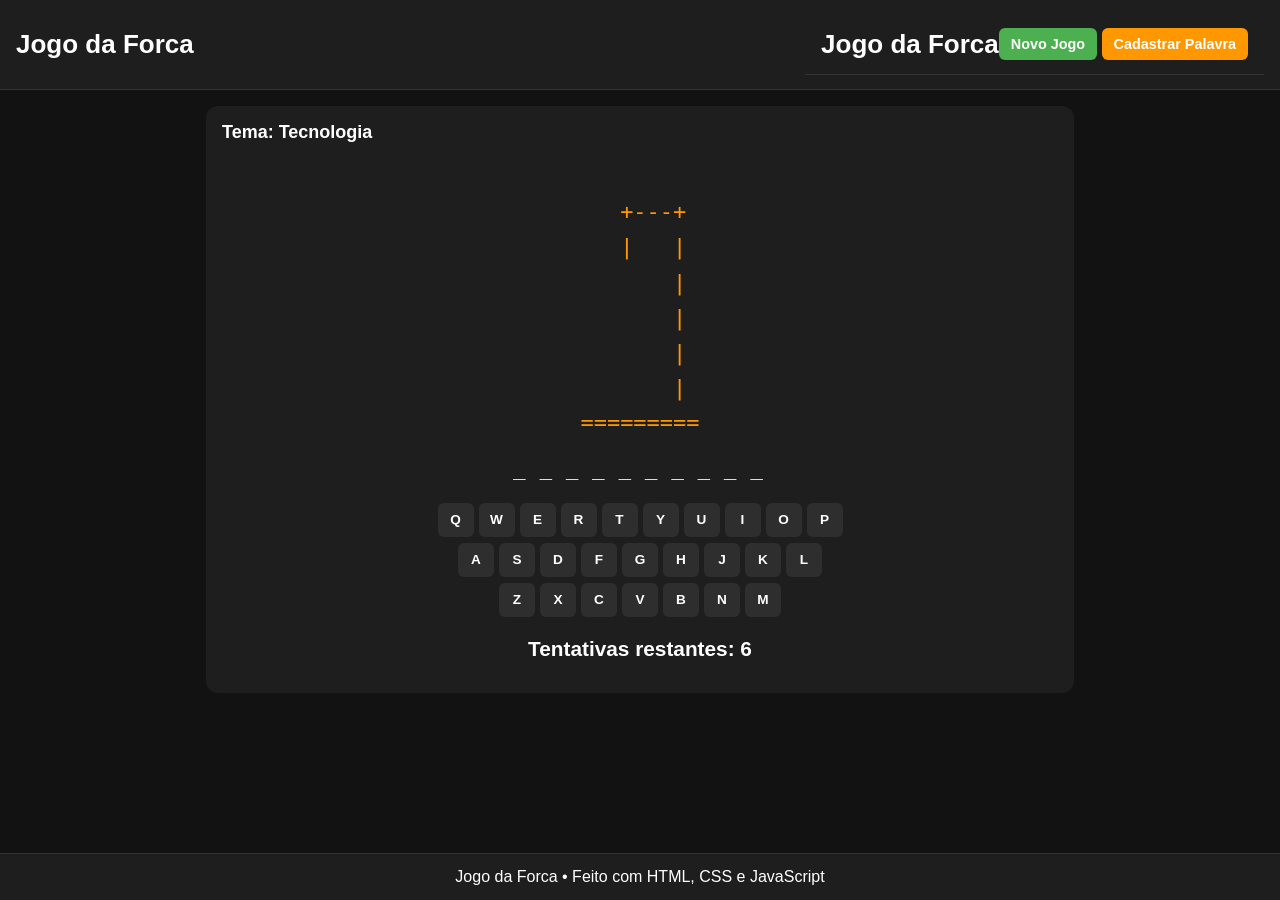
==== index.html @ ad5ff593 "Adição de JavaScript basico" ====
<!DOCTYPE html>
<html lang="pt-BR">
<head>
  <meta charset="UTF-8">
  <meta name="viewport" content="width=device-width, initial-scale=1.0">
  <title>Jogo da Forca</title>
  <link rel="stylesheet" href="style.css">
</head>
<body>

<header class="topo">
  <h1>Jogo da Forca</h1>
  
  <header class="topo">
  <h1>Jogo da Forca</h1>

  <div>
    <button id="btnIniciar">Novo Jogo</button>
    <button id="btnCadastrar">Cadastrar Palavra</button>
  </div>

</header>

</header>

<main>

  <section id="cadastro" style="display: none;">
    <h2>Cadastrar Nova Palavra</h2>
    <form id="formCadastro">
      <label>Palavra:</label>
      <input type="text" id="novaPalavra" required>

      <label>Tema:</label>
      <input type="text" id="novoTema" required>

      <label>Dificuldade:</label>
      <select id="novaDificuldade" required>
        <option value="Fácil">Fácil</option>
        <option value="Médio">Médio</option>
        <option value="Difícil">Difícil</option>
      </select>

      <button type="submit">Cadastrar</button>
    </form>
  </section>

  <section id="jogo" style="display: none;">
    <h2 id="temaAtual">Tema: —</h2>

    <figure>
      <pre id="forca"> 
  +---+
  |   |
      |
      |
      |
      |
=========</pre>
    </figure>

    <div id="palavra"></div>

    <div id="teclado"></div>

    <div id="mensagem"></div>

    <div id="tentativas">Tentativas restantes: <span id="errosRestantes">6</span></div>

    <button id="btnReiniciar" style="display:none;">Jogar Novamente</button>
  </section>

</main>

<footer>
  <p>Jogo da Forca • Feito com HTML, CSS e JavaScript</p>
</footer>

<script src="script.js"></script>
</body>
</html>
---- style.css ----
/* ======================
   RESET
====================== */
* {
  margin: 0;
  padding: 0;
  box-sizing: border-box;
}

body {
  font-family: Arial, Helvetica, sans-serif;
  background-color: #121212;
  color: #ffffff;
  min-height: 100vh;
  display: flex;
  flex-direction: column;
}

/* ======================
   HEADER TOPO
====================== */
.topo {
  display: flex;
  justify-content: space-between;
  align-items: center;
  padding: 14px 16px;
  background-color: #1e1e1e;
  border-bottom: 1px solid #333;
}

.topo h1 {
  font-size: clamp(20px, 6vw, 26px);
}

.topo button {
  background-color: #ff9800;
  color: white;
  padding: 8px 12px;
  font-size: 0.9rem;
}

/* ======================
   LAYOUT PRINCIPAL
====================== */
main {
  flex: 1;
  display: flex;
  flex-direction: column;
  gap: 20px;
  padding: 16px;
  max-width: 900px;
  width: 100%;
  margin: 0 auto;
}

section {
  background-color: #1e1e1e;
  padding: 16px;
  border-radius: 12px;
}

section h2 {
  margin-bottom: 12px;
  font-size: clamp(16px, 4.5vw, 18px);
}

/* ======================
   FORMULÁRIOS
====================== */
select,
input {
  padding: 10px;
  margin-bottom: 12px;
  border-radius: 6px;
  border: none;
  width: 100%;
  font-size: 16px;
}

button {
  padding: 10px 16px;
  border-radius: 6px;
  border: none;
  cursor: pointer;
  font-weight: bold;
  transition: 0.2s;
}

button:hover {
  opacity: 0.9;
  transform: scale(1.03);
}

/* ======================
   BOTÕES ESPECÍFICOS
====================== */
#btnIniciar { background-color: #4caf50; color: white; }
#btnReiniciar { background-color: #2196f3; color: white; }
#btnCompartilhar { background-color: #ff9800; color: white; }

/* ======================
   FORCA
====================== */
figure {
  text-align: center;
  margin: 16px 0;
}

figure pre {
  font-size: clamp(14px, 4.2vw, 18px);
  line-height: 1.6;
  font-family: monospace;
  white-space: pre-wrap;       /* ← quebra linha bonita */
  word-break: break-all;       /* evita overflow em palavras longas */
}

/* ======================
   PALAVRA
====================== */
#palavra {
  text-align: center;
  font-size: clamp(16px,4vw,22px);
  letter-spacing: clamp(2px,1.2vw,4px);
  margin: 12px 0;
  font-weight: bold;
  white-space: normal;
  word-break: break-word;
}


/* ======================
   TECLADO ESTILO TERMO
====================== */
#teclado {
  display: flex;
  flex-direction: column;
  gap: 6px;
  margin: 20px auto;
  width: 100%;
  max-width: 580px;
}

.linha {
  display: flex;
  justify-content: center;
  gap: 5px;
}

/* ... mantenha todo o CSS anterior que você já tinha ... */

/* Adições importantes */

.acertou {
  background-color: #4caf50 !important;
  color: white;
}

.errou {
  background-color: #f44336 !important;
  color: white;
}

#tentativas {
  text-align: center;
  font-size: 1.3rem;
  margin: 16px 0;
  font-weight: bold;
}

#mensagem.vitoria {
  color: #4caf50;
  font-size: 1.6rem;
}

#mensagem.derrota {
  color: #f44336;
  font-size: 1.4rem;
}

#forca {
  color: #ff9800;
  font-size: clamp(16px, 4.5vw, 22px);
}

#teclado button {
  background-color: #2e2e2e;
  color: white;
  border-radius: 6px;
  font-weight: bold;
  font-size: 0.85rem;   /* letra menor */
  flex: 1;
  max-width: 36px;      /* largura menor */
  min-width: 28px;
  height: 34px;         /* altura menor */
  padding: 0;
  display: flex;
  align-items: center;
  justify-content: center;
  touch-action: manipulation;
}


#teclado button:hover {
  background-color: #4caf50;
}

#teclado button:disabled {
  background-color: #444;
  opacity: 0.6;
  cursor: not-allowed;
}

/* ======================
   STATUS
====================== */
#mensagem {
  margin: 12px 0;
  font-weight: bold;
  font-size: clamp(14px, 4vw, 1.1rem);
  text-align: center;
}

/* ======================
   FOOTER
====================== */
footer {
  text-align: center;
  padding: 14px;
  background-color: #1e1e1e;
  border-top: 1px solid #333;
  margin-top: auto;
}

/* ======================
   RESPONSIVO
====================== */
@media (max-width: 768px) {
  main { padding: 12px; gap: 16px; }
  section { padding: 14px; }
  #teclado { max-width: 100%; }
  #teclado button { max-width: 48px; font-size: 1rem; min-width: 40px; }
}

@media (max-width: 480px) {
  main { padding: 10px; }
  .topo { padding: 12px 14px; }
  #palavra { letter-spacing: clamp(4px, 3.5vw, 8px); }
  #teclado { gap: 4px; }
  .linha { gap: 4px; }
  #teclado button { 
    max-width: 42px; 
    font-size: 0.9rem; 
    min-width: 36px; 
    aspect-ratio: 1 / 1.1;
  }
  figure pre { font-size: clamp(13px, 3.8vw, 15px); }
}
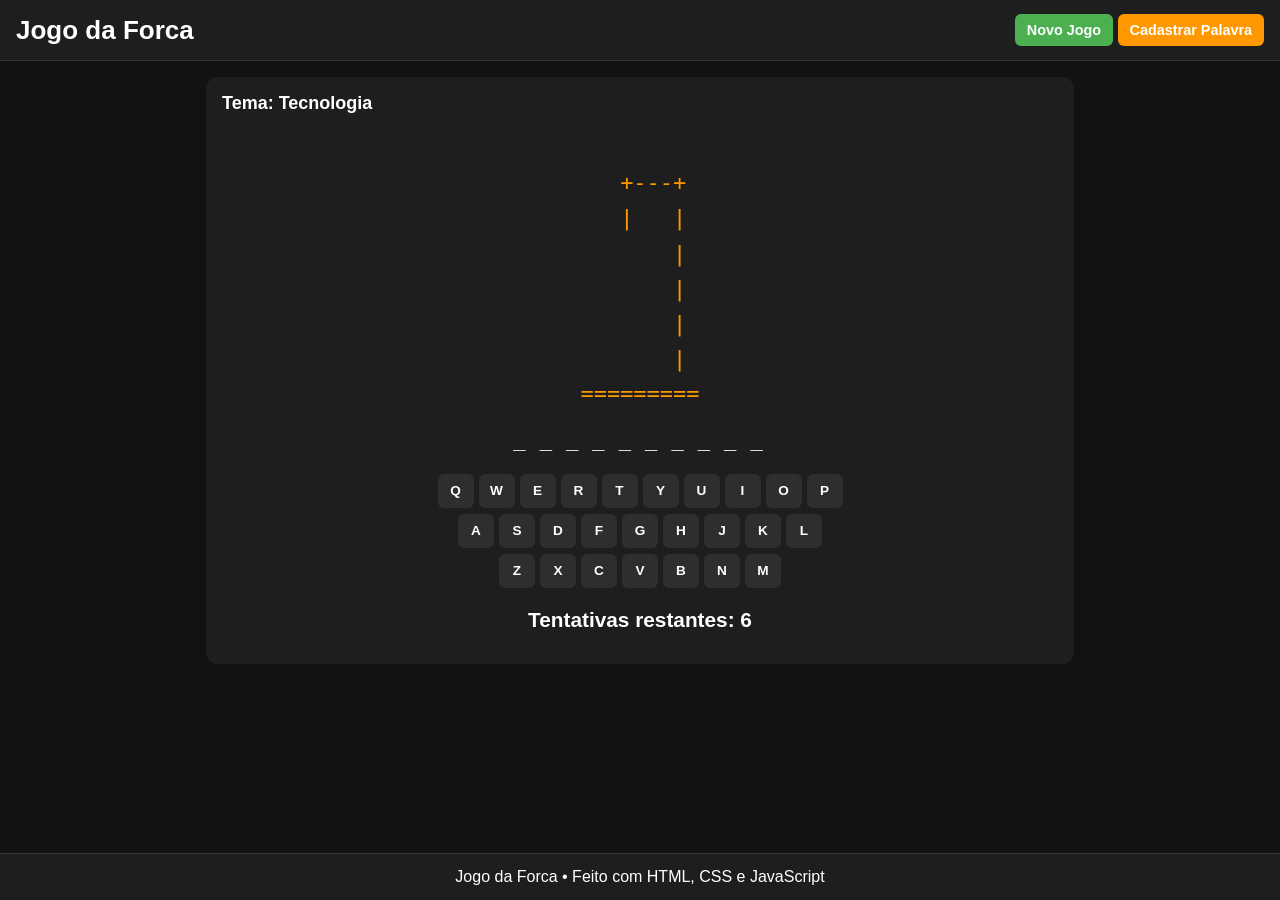
==== commit 037b5aa9: "ABACAXI" ====
--- a/index.html
+++ b/index.html
@@ -10,31 +10,23 @@
 
 <header class="topo">
   <h1>Jogo da Forca</h1>
-  
-  <header class="topo">
-  <h1>Jogo da Forca</h1>
-
-  <div>
+  <div class="botoes-topo">
     <button id="btnIniciar">Novo Jogo</button>
     <button id="btnCadastrar">Cadastrar Palavra</button>
   </div>
-
-</header>
-
 </header>
 
 <main>
-
   <section id="cadastro" style="display: none;">
     <h2>Cadastrar Nova Palavra</h2>
     <form id="formCadastro">
-      <label>Palavra:</label>
-      <input type="text" id="novaPalavra" required>
+      <label for="novaPalavra">Palavra:</label>
+      <input type="text" id="novaPalavra" required autocomplete="off">
 
-      <label>Tema:</label>
+      <label for="novoTema">Tema:</label>
       <input type="text" id="novoTema" required>
 
-      <label>Dificuldade:</label>
+      <label for="novaDificuldade">Dificuldade:</label>
       <select id="novaDificuldade" required>
         <option value="Fácil">Fácil</option>
         <option value="Médio">Médio</option>
@@ -45,31 +37,25 @@
     </form>
   </section>
 
-  <section id="jogo" style="display: none;">
+  <section id="jogo">
     <h2 id="temaAtual">Tema: —</h2>
 
     <figure>
-      <pre id="forca"> 
-  +---+
-  |   |
-      |
-      |
-      |
-      |
-=========</pre>
+      <pre id="forca"></pre>
     </figure>
 
     <div id="palavra"></div>
 
     <div id="teclado"></div>
 
-    <div id="mensagem"></div>
+    <div id="mensagem" class="mensagem"></div>
 
-    <div id="tentativas">Tentativas restantes: <span id="errosRestantes">6</span></div>
+    <div id="tentativas">
+      Tentativas restantes: <span id="errosRestantes">6</span>
+    </div>
 
     <button id="btnReiniciar" style="display:none;">Jogar Novamente</button>
   </section>
-
 </main>
 
 <footer>
--- a/style.css
+++ b/style.css
@@ -169,12 +169,37 @@
 
 #mensagem.vitoria {
   color: #4caf50;
-  font-size: 1.6rem;
+  font-size: 1.8rem;
+  animation: pulse 1.5s infinite;
 }
 
 #mensagem.derrota {
-  color: #f44336;
-  font-size: 1.4rem;
+  color: #ff5252;
+  font-size: 1.5rem;
+  background: rgba(0,0,0,0.4);
+  padding: 8px 16px;
+  border-radius: 8px;
+}
+
+#temaAtual.vitoria {
+  color: #76ff03;
+  font-weight: bold;
+  font-size: clamp(20px, 5vw, 24px);
+}
+
+#temaAtual.derrota {
+  color: #ff8a80;
+}
+
+/* Animações suaves */
+@keyframes pulse {
+  0%, 100% { transform: scale(1); }
+  50%      { transform: scale(1.08); }
+}
+
+@keyframes pulse-bg {
+  0%   { opacity: 0.92; }
+  100% { opacity: 1; }
 }
 
 #forca {
@@ -199,15 +224,16 @@
   touch-action: manipulation;
 }
 
-
-#teclado button:hover {
-  background-color: #4caf50;
-}
-
-#teclado button:disabled {
-  background-color: #444;
-  opacity: 0.6;
-  cursor: not-allowed;
+#teclado button.acertou {
+  background-color: #4caf50 !important;
+  color: white;
+  transform: scale(1.1);
+  transition: all 0.2s;
+}
+
+#teclado button.errou {
+  background-color: #444 !important;
+  color: white;
 }
 
 /* ======================
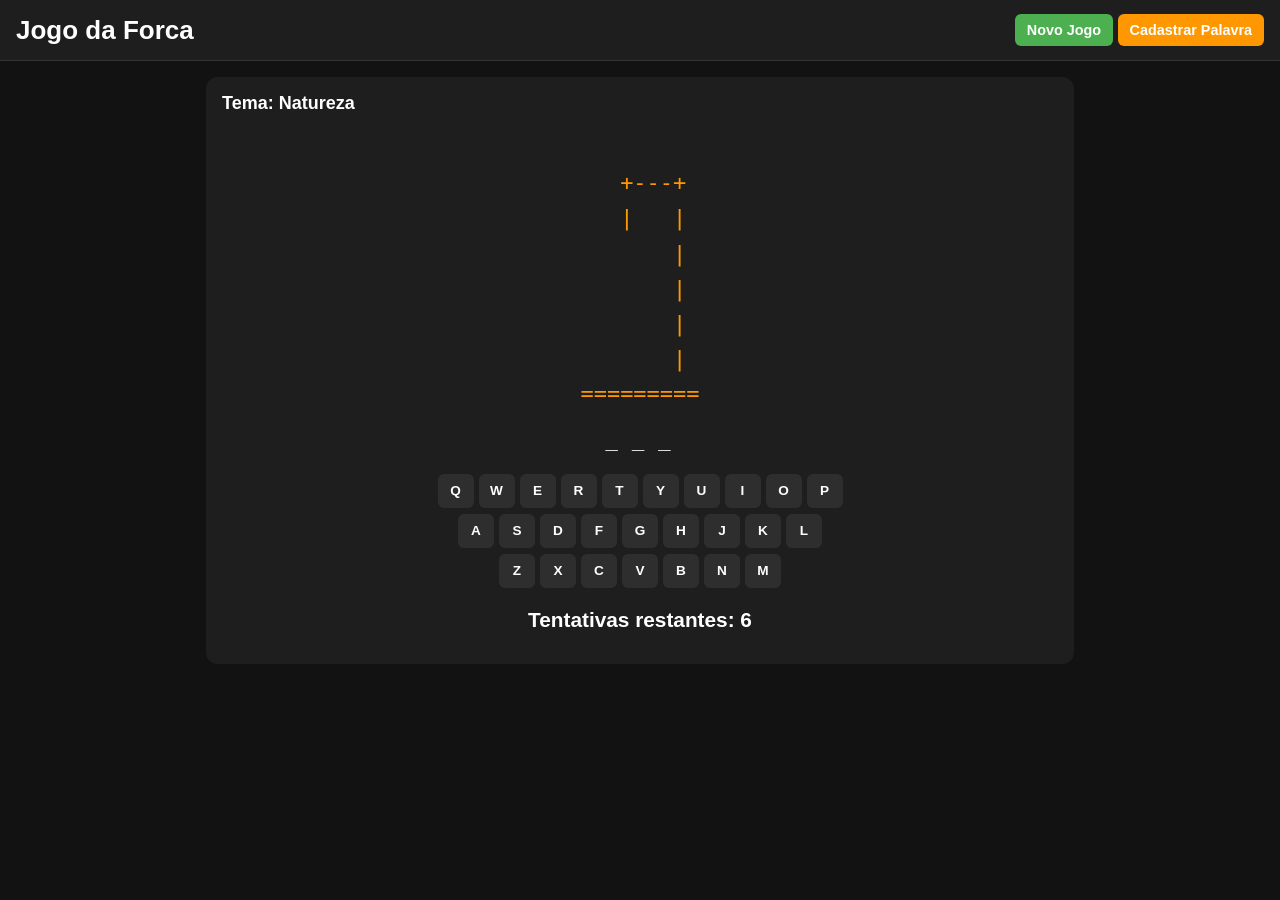
==== commit 3a307729: "Abroba" ====
--- a/index.html
+++ b/index.html
@@ -4,7 +4,7 @@
   <meta charset="UTF-8">
   <meta name="viewport" content="width=device-width, initial-scale=1.0">
   <title>Jogo da Forca</title>
-  <link rel="stylesheet" href="style.css">
+  <link rel="stylesheet" href="css/style.css">
 </head>
 <body>
 
@@ -58,10 +58,6 @@
   </section>
 </main>
 
-<footer>
-  <p>Jogo da Forca • Feito com HTML, CSS e JavaScript</p>
-</footer>
-
-<script src="script.js"></script>
+<script type="module" src="js/main.js"></script>
 </body>
 </html>
--- a/css/style.css
+++ b/css/style.css
@@ -0,0 +1,273 @@
+/* ======================
+   RESET
+====================== */
+* {
+  margin: 0;
+  padding: 0;
+  box-sizing: border-box;
+}
+
+body {
+  font-family: Arial, Helvetica, sans-serif;
+  background-color: #121212;
+  color: #ffffff;
+  min-height: 100vh;
+  display: flex;
+  flex-direction: column;
+}
+
+/* ======================
+   HEADER TOPO
+====================== */
+.topo {
+  display: flex;
+  justify-content: space-between;
+  align-items: center;
+  padding: 14px 16px;
+  background-color: #1e1e1e;
+  border-bottom: 1px solid #333;
+}
+
+.topo h1 {
+  font-size: clamp(20px, 6vw, 26px);
+}
+
+.topo button {
+  background-color: #ff9800;
+  color: white;
+  padding: 8px 12px;
+  font-size: 0.9rem;
+}
+
+/* ======================
+   LAYOUT PRINCIPAL
+====================== */
+main {
+  flex: 1;
+  display: flex;
+  flex-direction: column;
+  gap: 20px;
+  padding: 16px;
+  max-width: 900px;
+  width: 100%;
+  margin: 0 auto;
+}
+
+section {
+  background-color: #1e1e1e;
+  padding: 16px;
+  border-radius: 12px;
+}
+
+section h2 {
+  margin-bottom: 12px;
+  font-size: clamp(16px, 4.5vw, 18px);
+}
+
+/* ======================
+   FORMULÁRIOS
+====================== */
+select,
+input {
+  padding: 10px;
+  margin-bottom: 12px;
+  border-radius: 6px;
+  border: none;
+  width: 100%;
+  font-size: 16px;
+}
+
+button {
+  padding: 10px 16px;
+  border-radius: 6px;
+  border: none;
+  cursor: pointer;
+  font-weight: bold;
+  transition: 0.2s;
+}
+
+button:hover {
+  opacity: 0.9;
+  transform: scale(1.03);
+}
+
+/* ======================
+   BOTÕES ESPECÍFICOS
+====================== */
+#btnIniciar { background-color: #4caf50; color: white; }
+#btnReiniciar { background-color: #2196f3; color: white; }
+#btnCompartilhar { background-color: #ff9800; color: white; }
+
+/* ======================
+   FORCA
+====================== */
+figure {
+  text-align: center;
+  margin: 16px 0;
+}
+
+figure pre {
+  font-size: clamp(14px, 4.2vw, 18px);
+  line-height: 1.6;
+  font-family: monospace;
+  white-space: pre-wrap;       /* ← quebra linha bonita */
+  word-break: break-all;       /* evita overflow em palavras longas */
+}
+
+/* ======================
+   PALAVRA
+====================== */
+#palavra {
+  text-align: center;
+  font-size: clamp(16px,4vw,22px);
+  letter-spacing: clamp(2px,1.2vw,4px);
+  margin: 12px 0;
+  font-weight: bold;
+  white-space: normal;
+  word-break: break-word;
+}
+
+
+/* ======================
+   TECLADO ESTILO TERMO
+====================== */
+#teclado {
+  display: flex;
+  flex-direction: column;
+  gap: 6px;
+  margin: 20px auto;
+  width: 100%;
+  max-width: 580px;
+}
+
+.linha {
+  display: flex;
+  justify-content: center;
+  gap: 5px;
+}
+
+/* ... mantenha todo o CSS anterior que você já tinha ... */
+
+/* Adições importantes */
+
+.acertou {
+  background-color: #4caf50 !important;
+  color: white;
+}
+
+.errou {
+  background-color: #f44336 !important;
+  color: white;
+}
+
+#tentativas {
+  text-align: center;
+  font-size: 1.3rem;
+  margin: 16px 0;
+  font-weight: bold;
+}
+
+#mensagem.vitoria {
+  color: #4caf50;
+  font-size: 1.8rem;
+  animation: pulse 1.5s infinite;
+}
+
+#mensagem.derrota {
+  color: #ff5252;
+  font-size: 1.5rem;
+  background: rgba(0,0,0,0.4);
+  padding: 8px 16px;
+  border-radius: 8px;
+}
+
+#temaAtual.vitoria {
+  color: #76ff03;
+  font-weight: bold;
+  font-size: clamp(20px, 5vw, 24px);
+}
+
+#temaAtual.derrota {
+  color: #ff8a80;
+}
+
+/* Animações suaves */
+@keyframes pulse {
+  0%, 100% { transform: scale(1); }
+  50%      { transform: scale(1.08); }
+}
+
+@keyframes pulse-bg {
+  0%   { opacity: 0.92; }
+  100% { opacity: 1; }
+}
+
+#forca {
+  color: #ff9800;
+  font-size: clamp(16px, 4.5vw, 22px);
+}
+
+#teclado button {
+  background-color: #2e2e2e;
+  color: white;
+  border-radius: 6px;
+  font-weight: bold;
+  font-size: 0.85rem;   /* letra menor */
+  flex: 1;
+  max-width: 36px;      /* largura menor */
+  min-width: 28px;
+  height: 34px;         /* altura menor */
+  padding: 0;
+  display: flex;
+  align-items: center;
+  justify-content: center;
+  touch-action: manipulation;
+}
+
+#teclado button.acertou {
+  background-color: #4caf50 !important;
+  color: white;
+  transform: scale(1.1);
+  transition: all 0.2s;
+}
+
+#teclado button.errou {
+  background-color: #2e2e2e44 !important;
+  color: #eeeeee44;
+}
+
+/* ======================
+   STATUS
+====================== */
+#mensagem {
+  margin: 12px 0;
+  font-weight: bold;
+  font-size: clamp(14px, 4vw, 1.1rem);
+  text-align: center;
+}
+
+
+/* ======================
+   RESPONSIVO
+====================== */
+@media (max-width: 768px) {
+  main { padding: 12px; gap: 16px; }
+  section { padding: 14px; }
+  #teclado { max-width: 100%; }
+  #teclado button { max-width: 48px; font-size: 1rem; min-width: 40px; }
+}
+
+@media (max-width: 480px) {
+  main { padding: 10px; }
+  .topo { padding: 12px 14px; }
+  #palavra { letter-spacing: clamp(4px, 3.5vw, 8px); }
+  #teclado { gap: 4px; }
+  .linha { gap: 4px; }
+  #teclado button { 
+    max-width: 42px; 
+    font-size: 0.9rem; 
+    min-width: 36px; 
+    aspect-ratio: 1 / 1.1;
+  }
+  figure pre { font-size: clamp(13px, 3.8vw, 15px); }
+}
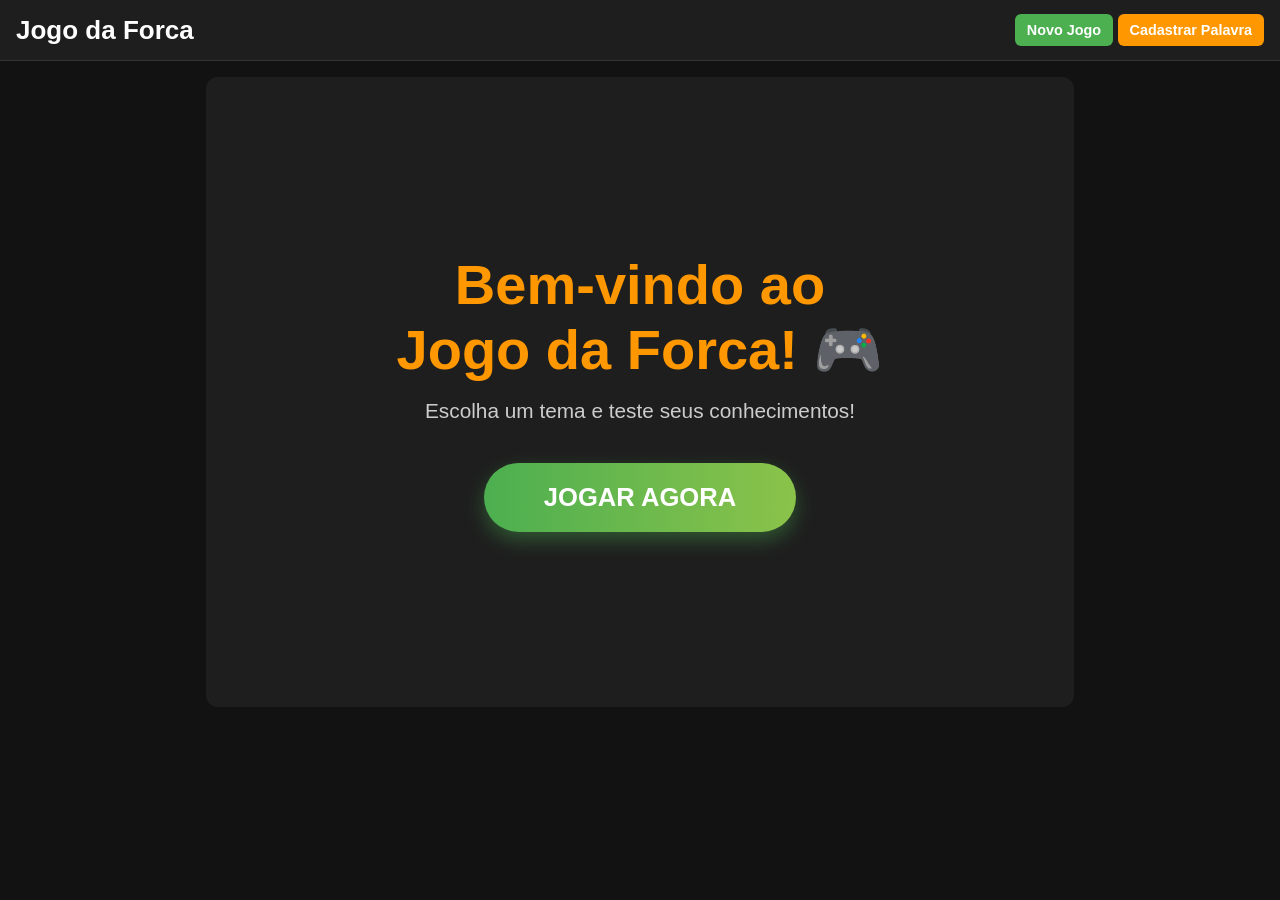
==== commit ad56a1c8: "vingadores" ====
--- a/index.html
+++ b/index.html
@@ -17,6 +17,23 @@
 </header>
 
 <main>
+  <!-- TELA INICIAL (Home) -->
+  <section id="home">
+    <div class="home-container">
+      <h1>Bem-vindo ao Jogo da Forca! 🎮</h1>
+      <p>Escolha um tema e teste seus conhecimentos!</p>
+      <button id="btnComecar" class="btn-grande">JOGAR AGORA</button>
+    </div>
+  </section>
+
+  <!-- TELA DE SELEÇÃO DE TEMAS -->
+  <section id="temas" style="display: none;">
+    <h2>Escolha o Tema</h2>
+    <div id="gridTemas" class="grid-temas"></div>
+    <button id="btnVoltarHome" class="btn-secundario">← Voltar</button>
+  </section>
+
+  <!-- CADASTRO -->
   <section id="cadastro" style="display: none;">
     <h2>Cadastrar Nova Palavra</h2>
     <form id="formCadastro">
@@ -37,7 +54,8 @@
     </form>
   </section>
 
-  <section id="jogo">
+  <!-- JOGO -->
+  <section id="jogo" style="display: none;">
     <h2 id="temaAtual">Tema: —</h2>
 
     <figure>
--- a/css/style.css
+++ b/css/style.css
@@ -215,7 +215,7 @@
   font-size: 0.85rem;   /* letra menor */
   flex: 1;
   max-width: 36px;      /* largura menor */
-  min-width: 28px;
+  min-width: 18px;
   height: 34px;         /* altura menor */
   padding: 0;
   display: flex;
@@ -270,4 +270,103 @@
     aspect-ratio: 1 / 1.1;
   }
   figure pre { font-size: clamp(13px, 3.8vw, 15px); }
+}
+
+/* ======================
+   HOME
+====================== */
+#home {
+  display: flex;
+  align-items: center;
+  justify-content: center;
+  min-height: 70vh;
+  text-align: center;
+}
+
+.home-container {
+  max-width: 500px;
+}
+
+.home-container h1 {
+  font-size: clamp(2rem, 8vw, 3.5rem);
+  margin-bottom: 16px;
+  color: #ff9800;
+}
+
+.home-container p {
+  font-size: 1.3rem;
+  margin-bottom: 40px;
+  color: #ccc;
+}
+
+.btn-grande {
+  background: linear-gradient(90deg, #4caf50, #8bc34a);
+  color: white;
+  font-size: 1.6rem;
+  padding: 20px 60px;
+  border-radius: 50px;
+  box-shadow: 0 8px 20px rgba(76, 175, 80, 0.4);
+}
+
+/* ======================
+   GRID DE TEMAS (igual sua foto)
+====================== */
+#temas h2 {
+  text-align: center;
+  margin-bottom: 24px;
+  font-size: clamp(1.5rem, 5vw, 2rem);
+}
+
+.grid-temas {
+  display: grid;
+  grid-template-columns: repeat(auto-fit, minmax(170px, 1fr));
+  gap: 18px;
+  max-width: 900px;
+  margin: 0 auto;
+}
+
+.tema-card {
+  background: #1e1e1e;
+  border-radius: 16px;
+  padding: 24px 12px;
+  text-align: center;
+  cursor: pointer;
+  transition: all 0.25s ease;
+  box-shadow: 0 4px 15px rgba(0, 0, 0, 0.3);
+  position: relative;
+}
+
+.tema-card:hover {
+  transform: translateY(-8px) scale(1.06);
+  box-shadow: 0 12px 25px rgba(255, 152, 0, 0.4);
+}
+
+.tema-card .icone {
+  font-size: 4.5rem;
+  margin-bottom: 12px;
+  display: block;
+}
+
+.tema-card h3 {
+  font-size: 1.1rem;
+  margin-top: 8px;
+}
+
+.tema-card.aleatorio {
+  background: linear-gradient(135deg, #ff9800, #f44336);
+  color: white;
+}
+
+/* Destaque quando clicado */
+.tema-card.selecionado {
+  border: 4px solid #4caf50;
+  box-shadow: 0 0 0 6px rgba(76, 175, 80, 0.3);
+}
+
+/* Botão voltar */
+.btn-secundario {
+  background: #333;
+  color: white;
+  margin: 30px auto 0;
+  display: block;
 }
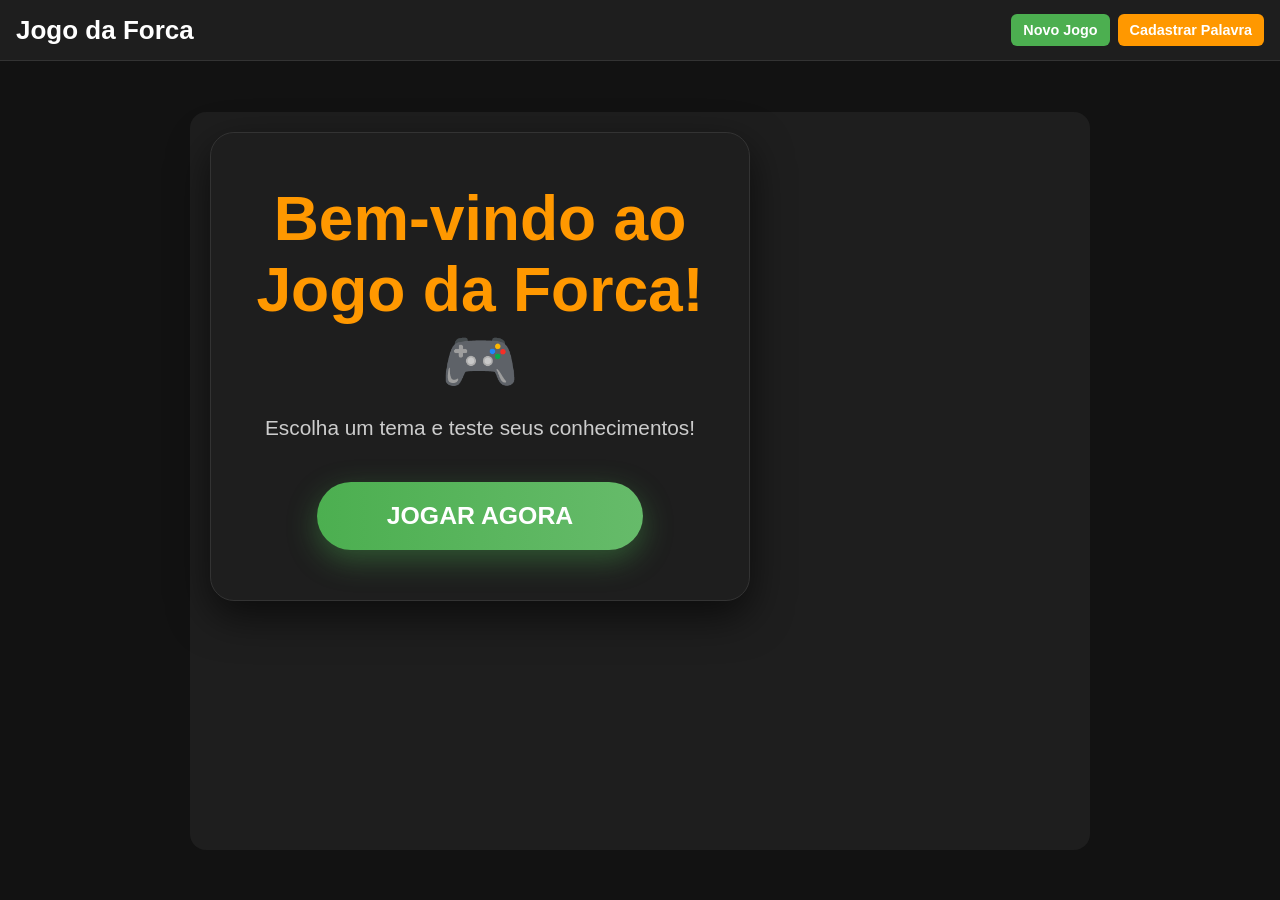
==== commit 8657e117: "arcondicionado" ====
--- a/index.html
+++ b/index.html
@@ -17,7 +17,8 @@
 </header>
 
 <main>
-  <!-- TELA INICIAL (Home) -->
+
+  <!-- TELA INICIAL -->
   <section id="home">
     <div class="home-container">
       <h1>Bem-vindo ao Jogo da Forca! 🎮</h1>
@@ -26,36 +27,71 @@
     </div>
   </section>
 
-  <!-- TELA DE SELEÇÃO DE TEMAS -->
-  <section id="temas" style="display: none;">
+  <!-- SELEÇÃO DE TEMAS -->
+  <section id="temas" style="display:none;">
     <h2>Escolha o Tema</h2>
+
+    <!-- RF13 - Filtro de dificuldade -->
+    <div class="filtro-dificuldade">
+      <span class="filtro-label">Filtrar por dificuldade:</span>
+      <div class="filtro-botoes">
+        <button class="btn-filtro ativo" data-dif="Todas">Todas</button>
+        <button class="btn-filtro facil"   data-dif="Fácil">Fácil</button>
+        <button class="btn-filtro medio"   data-dif="Médio">Médio</button>
+        <button class="btn-filtro dificil" data-dif="Difícil">Difícil</button>
+      </div>
+    </div>
+
     <div id="gridTemas" class="grid-temas"></div>
     <button id="btnVoltarHome" class="btn-secundario">← Voltar</button>
   </section>
 
   <!-- CADASTRO -->
-  <section id="cadastro" style="display: none;">
+  <section id="cadastro" style="display:none;">
     <h2>Cadastrar Nova Palavra</h2>
+
+    <!-- Mensagem de feedback inline — sem alert() -->
+    <div id="msgCadastro" class="msg-cadastro" style="display:none;"></div>
+
     <form id="formCadastro">
       <label for="novaPalavra">Palavra:</label>
-      <input type="text" id="novaPalavra" required autocomplete="off">
+      <input type="text" id="novaPalavra" required autocomplete="off" placeholder="Digite a palavra...">
 
       <label for="novoTema">Tema:</label>
-      <input type="text" id="novoTema" required>
+      <input type="text" id="novoTema" required placeholder="Ex: Esportes, Cidades...">
 
       <label for="novaDificuldade">Dificuldade:</label>
       <select id="novaDificuldade" required>
         <option value="Fácil">Fácil</option>
-        <option value="Médio">Médio</option>
+        <option value="Médio" selected>Médio</option>
         <option value="Difícil">Difícil</option>
       </select>
 
-      <button type="submit">Cadastrar</button>
+      <button type="submit" id="btnSubmitCad">Cadastrar</button>
     </form>
+
+    <button id="btnVoltarHomeCad" class="btn-secundario" style="margin-top:16px;">← Voltar</button>
   </section>
 
   <!-- JOGO -->
-  <section id="jogo" style="display: none;">
+  <section id="jogo" style="display:none;">
+
+    <!-- Placar da sessão -->
+    <div class="placar-sessao">
+      <div class="placar-item vit">
+        <span id="placarVitorias">0</span>
+        <small>Vitórias</small>
+      </div>
+      <div class="placar-item der">
+        <span id="placarDerrotas">0</span>
+        <small>Derrotas</small>
+      </div>
+      <div class="placar-item seq">
+        <span id="placarSequencia">0</span>
+        <small>Sequência 🔥</small>
+      </div>
+    </div>
+
     <h2 id="temaAtual">Tema: —</h2>
 
     <figure>
@@ -72,8 +108,14 @@
       Tentativas restantes: <span id="errosRestantes">6</span>
     </div>
 
-    <button id="btnReiniciar" style="display:none;">Jogar Novamente</button>
+    <!-- RF14 - Ações pós-jogo com botão de compartilhar -->
+    <div id="acoesFinais" style="display:none; text-align:center; margin-top:16px;">
+      <button id="btnReiniciar">Jogar Novamente</button>
+      <button id="btnCompartilhar" class="btn-compartilhar">📋 Compartilhar</button>
+    </div>
+
   </section>
+
 </main>
 
 <script type="module" src="js/main.js"></script>
--- a/css/style.css
+++ b/css/style.css
@@ -32,11 +32,26 @@
   font-size: clamp(20px, 6vw, 26px);
 }
 
+.botoes-topo {
+  display: flex;
+  gap: 8px;
+}
+
 .topo button {
   background-color: #ff9800;
   color: white;
   padding: 8px 12px;
   font-size: 0.9rem;
+  border: none;
+  border-radius: 6px;
+  cursor: pointer;
+  transition: background 0.2s;
+}
+
+.topo button:hover {
+  background-color: #e68900;
+  opacity: 1;
+  transform: none;
 }
 
 /* ======================
@@ -46,327 +61,577 @@
   flex: 1;
   display: flex;
   flex-direction: column;
-  gap: 20px;
-  padding: 16px;
-  max-width: 900px;
+  justify-content: center;
+  align-items: center;
+  padding: 20px;
+  max-width: 940px;
   width: 100%;
   margin: 0 auto;
 }
 
 section {
   background-color: #1e1e1e;
-  padding: 16px;
+  padding: 20px;
+  border-radius: 16px;
+  width: 100%;
+}
+
+/* ======================
+   JOGO
+====================== */
+#jogo {
+  max-width: 680px;
+  margin: 20px auto;
+  background-color: #1e1e1e;
+  padding: 28px 24px;
+  border-radius: 20px;
+  box-shadow: 0 12px 40px rgba(0,0,0,0.7);
+  border: 2px solid #333;
+}
+
+#jogo h2 {
+  text-align: center;
+  font-size: 1.4rem;
+  margin-bottom: 16px;
+  color: #ff9800;
+}
+
+figure {
+  text-align: center;
+  margin: 16px 0 24px 0;
+  background-color: #121212;
+  padding: 20px;
   border-radius: 12px;
-}
-
-section h2 {
-  margin-bottom: 12px;
-  font-size: clamp(16px, 4.5vw, 18px);
-}
-
-/* ======================
-   FORMULÁRIOS
-====================== */
-select,
-input {
-  padding: 10px;
-  margin-bottom: 12px;
-  border-radius: 6px;
-  border: none;
-  width: 100%;
-  font-size: 16px;
-}
-
-button {
-  padding: 10px 16px;
-  border-radius: 6px;
-  border: none;
-  cursor: pointer;
-  font-weight: bold;
-  transition: 0.2s;
-}
-
-button:hover {
-  opacity: 0.9;
-  transform: scale(1.03);
-}
-
-/* ======================
-   BOTÕES ESPECÍFICOS
-====================== */
-#btnIniciar { background-color: #4caf50; color: white; }
-#btnReiniciar { background-color: #2196f3; color: white; }
-#btnCompartilhar { background-color: #ff9800; color: white; }
-
-/* ======================
-   FORCA
-====================== */
-figure {
-  text-align: center;
-  margin: 16px 0;
-}
-
-figure pre {
-  font-size: clamp(14px, 4.2vw, 18px);
-  line-height: 1.6;
-  font-family: monospace;
-  white-space: pre-wrap;       /* ← quebra linha bonita */
-  word-break: break-all;       /* evita overflow em palavras longas */
-}
-
-/* ======================
-   PALAVRA
-====================== */
+  border: 2px solid #444;
+}
+
+#forca {
+  color: #ff9800;
+  font-size: clamp(17px, 4.5vw, 24px);
+  line-height: 1.5;
+}
+
 #palavra {
   text-align: center;
-  font-size: clamp(16px,4vw,22px);
-  letter-spacing: clamp(2px,1.2vw,4px);
-  margin: 12px 0;
-  font-weight: bold;
-  white-space: normal;
-  word-break: break-word;
-}
-
-
-/* ======================
-   TECLADO ESTILO TERMO
+  font-size: clamp(24px, 6vw, 36px);
+  letter-spacing: clamp(4px, 1.8vw, 8px);
+  margin: 16px 0 24px 0;
+  font-weight: bold;
+  min-height: 60px;
+}
+
+/* ======================
+   PLACAR DA SESSÃO
+====================== */
+.placar-sessao {
+  display: flex;
+  justify-content: center;
+  gap: 12px;
+  margin-bottom: 16px;
+}
+
+.placar-item {
+  background: #121212;
+  border: 1px solid #333;
+  border-radius: 10px;
+  padding: 8px 20px;
+  text-align: center;
+  min-width: 80px;
+}
+
+.placar-item span {
+  display: block;
+  font-size: 1.8rem;
+  font-weight: bold;
+  line-height: 1.1;
+}
+
+.placar-item small {
+  font-size: 0.7rem;
+  color: #aaa;
+  text-transform: uppercase;
+  letter-spacing: 0.5px;
+}
+
+.placar-item.vit span { color: #4caf50; }
+.placar-item.der span { color: #ff5252; }
+.placar-item.seq span { color: #ff9800; }
+
+/* ======================
+   TECLADO
 ====================== */
 #teclado {
   display: flex;
   flex-direction: column;
-  gap: 6px;
+  gap: 8px;
   margin: 20px auto;
   width: 100%;
-  max-width: 580px;
+  max-width: 620px;
 }
 
 .linha {
   display: flex;
   justify-content: center;
-  gap: 5px;
-}
-
-/* ... mantenha todo o CSS anterior que você já tinha ... */
-
-/* Adições importantes */
-
-.acertou {
+  gap: 6px;
+}
+
+#teclado button {
+  background-color: #2e2e2e;
+  color: white;
+  border-radius: 8px;
+  font-weight: bold;
+  font-size: 1rem;
+  flex: 1;
+  max-width: 44px;
+  min-width: 32px;
+  height: 48px;
+  padding: 0;
+  display: flex;
+  align-items: center;
+  justify-content: center;
+  touch-action: manipulation;
+  border: 2px solid #444;
+  cursor: pointer;
+  transition: background 0.15s, transform 0.1s;
+}
+
+#teclado button:hover:not(:disabled) {
+  background-color: #3a3a3a;
+  transform: none;
+  opacity: 1;
+}
+
+#teclado button:active:not(:disabled) {
+  transform: scale(0.93);
+}
+
+/* RF08 - Verde para acerto */
+#teclado button.acertou {
   background-color: #4caf50 !important;
-  color: white;
-}
-
-.errou {
-  background-color: #f44336 !important;
-  color: white;
-}
-
+  color: white !important;
+  border-color: #4caf50 !important;
+  transform: scale(1.08);
+}
+
+/* RF08 - Rosa/vermelho para erro */
+#teclado button.errou {
+  background-color: #c62828 !important;
+  color: #ffcdd2 !important;
+  border-color: #e53935 !important;
+  opacity: 0.75;
+}
+
+/* ======================
+   STATUS E MENSAGENS
+====================== */
 #tentativas {
   text-align: center;
   font-size: 1.3rem;
   margin: 16px 0;
   font-weight: bold;
+}
+
+#mensagem {
+  margin: 12px 0;
+  font-weight: bold;
+  font-size: clamp(15px, 4.2vw, 1.2rem);
+  text-align: center;
+  min-height: 48px;
+  border-radius: 10px;
+  padding: 8px 16px;
 }
 
 #mensagem.vitoria {
   color: #4caf50;
   font-size: 1.8rem;
+  background: rgba(76,175,80,0.1);
+  border: 1px solid rgba(76,175,80,0.3);
   animation: pulse 1.5s infinite;
 }
 
 #mensagem.derrota {
   color: #ff5252;
   font-size: 1.5rem;
-  background: rgba(0,0,0,0.4);
-  padding: 8px 16px;
+  background: rgba(0,0,0,0.5);
+  border: 1px solid rgba(255,82,82,0.3);
+  padding: 12px 20px;
+}
+
+/* ======================
+   BOTÕES PÓS-JOGO
+====================== */
+#acoesFinais {
+  display: flex;
+  justify-content: center;
+  gap: 12px;
+  flex-wrap: wrap;
+}
+
+#btnReiniciar {
+  background-color: #2196f3;
+  color: white;
+  padding: 12px 24px;
   border-radius: 8px;
-}
-
-#temaAtual.vitoria {
-  color: #76ff03;
-  font-weight: bold;
-  font-size: clamp(20px, 5vw, 24px);
-}
-
-#temaAtual.derrota {
-  color: #ff8a80;
-}
-
-/* Animações suaves */
-@keyframes pulse {
-  0%, 100% { transform: scale(1); }
-  50%      { transform: scale(1.08); }
-}
-
-@keyframes pulse-bg {
-  0%   { opacity: 0.92; }
-  100% { opacity: 1; }
-}
-
-#forca {
-  color: #ff9800;
-  font-size: clamp(16px, 4.5vw, 22px);
-}
-
-#teclado button {
-  background-color: #2e2e2e;
-  color: white;
-  border-radius: 6px;
-  font-weight: bold;
-  font-size: 0.85rem;   /* letra menor */
-  flex: 1;
-  max-width: 36px;      /* largura menor */
-  min-width: 18px;
-  height: 34px;         /* altura menor */
-  padding: 0;
+  border: none;
+  font-size: 1rem;
+  font-weight: bold;
+  cursor: pointer;
+  transition: background 0.2s;
+}
+
+#btnReiniciar:hover {
+  background-color: #1976d2;
+  opacity: 1;
+  transform: none;
+}
+
+.btn-compartilhar {
+  background-color: #37474f;
+  color: white;
+  padding: 12px 20px;
+  border-radius: 8px;
+  border: none;
+  font-size: 1rem;
+  font-weight: bold;
+  cursor: pointer;
+  transition: background 0.2s;
+}
+
+.btn-compartilhar:hover {
+  background-color: #455a64;
+  opacity: 1;
+  transform: none;
+}
+
+.btn-compartilhar.copiado {
+  background-color: #2e7d32;
+}
+
+/* ======================
+   FORMULÁRIOS
+====================== */
+select, input[type="text"] {
+  padding: 12px;
+  margin-bottom: 14px;
+  border-radius: 8px;
+  border: 1px solid #444;
+  width: 100%;
+  font-size: 16px;
+  background-color: #2a2a2a;
+  color: white;
+  outline: none;
+  transition: border-color 0.2s;
+}
+
+select:focus, input[type="text"]:focus {
+  border-color: #ff9800;
+}
+
+/* Mensagem de feedback do cadastro */
+.msg-cadastro {
+  padding: 10px 16px;
+  border-radius: 8px;
+  margin-bottom: 14px;
+  font-weight: bold;
+  font-size: 0.95rem;
+}
+
+.msg-cadastro.sucesso {
+  background: rgba(76,175,80,0.15);
+  color: #81c784;
+  border: 1px solid rgba(76,175,80,0.3);
+}
+
+.msg-cadastro.erro {
+  background: rgba(244,67,54,0.15);
+  color: #e57373;
+  border: 1px solid rgba(244,67,54,0.3);
+}
+
+button {
+  padding: 12px 20px;
+  border-radius: 8px;
+  border: none;
+  cursor: pointer;
+  font-weight: bold;
+  transition: all 0.2s;
+}
+
+button:hover {
+  opacity: 0.92;
+  transform: scale(1.04);
+}
+
+#btnSubmitCad {
+  background-color: #ff9800;
+  color: white;
+  width: 100%;
+  font-size: 1rem;
+  margin-top: 4px;
+}
+
+#btnSubmitCad:hover {
+  background-color: #e68900;
+  opacity: 1;
+  transform: none;
+}
+
+/* Botões do header */
+#btnIniciar { background-color: #4caf50; color: white; }
+
+/* ======================
+   HOME
+====================== */
+#home {
   display: flex;
   align-items: center;
   justify-content: center;
-  touch-action: manipulation;
-}
-
-#teclado button.acertou {
-  background-color: #4caf50 !important;
-  color: white;
-  transform: scale(1.1);
-  transition: all 0.2s;
-}
-
-#teclado button.errou {
-  background-color: #2e2e2e44 !important;
-  color: #eeeeee44;
-}
-
-/* ======================
-   STATUS
-====================== */
-#mensagem {
-  margin: 12px 0;
-  font-weight: bold;
-  font-size: clamp(14px, 4vw, 1.1rem);
-  text-align: center;
-}
-
-
-/* ======================
-   RESPONSIVO
-====================== */
-@media (max-width: 768px) {
-  main { padding: 12px; gap: 16px; }
-  section { padding: 14px; }
-  #teclado { max-width: 100%; }
-  #teclado button { max-width: 48px; font-size: 1rem; min-width: 40px; }
-}
-
-@media (max-width: 480px) {
-  main { padding: 10px; }
-  .topo { padding: 12px 14px; }
-  #palavra { letter-spacing: clamp(4px, 3.5vw, 8px); }
-  #teclado { gap: 4px; }
-  .linha { gap: 4px; }
-  #teclado button { 
-    max-width: 42px; 
-    font-size: 0.9rem; 
-    min-width: 36px; 
-    aspect-ratio: 1 / 1.1;
-  }
-  figure pre { font-size: clamp(13px, 3.8vw, 15px); }
-}
-
-/* ======================
-   HOME
-====================== */
-#home {
-  display: flex;
-  align-items: center;
-  justify-content: center;
-  min-height: 70vh;
+  min-height: 82vh;
+  padding: 20px;
   text-align: center;
 }
 
 .home-container {
-  max-width: 500px;
+  background-color: #1e1e1e;
+  padding: 50px 40px;
+  border-radius: 24px;
+  max-width: 540px;
+  width: 100%;
+  box-shadow: 0 15px 40px rgba(0,0,0,0.6);
+  border: 1px solid #333;
 }
 
 .home-container h1 {
-  font-size: clamp(2rem, 8vw, 3.5rem);
-  margin-bottom: 16px;
+  font-size: clamp(2.3rem, 8.5vw, 3.9rem);
+  margin-bottom: 18px;
   color: #ff9800;
 }
 
 .home-container p {
   font-size: 1.3rem;
-  margin-bottom: 40px;
+  margin-bottom: 42px;
   color: #ccc;
 }
 
 .btn-grande {
-  background: linear-gradient(90deg, #4caf50, #8bc34a);
-  color: white;
-  font-size: 1.6rem;
-  padding: 20px 60px;
+  background: linear-gradient(90deg, #4caf50, #66bb6a);
+  color: white;
+  font-size: 1.55rem;
+  padding: 20px 70px;
   border-radius: 50px;
-  box-shadow: 0 8px 20px rgba(76, 175, 80, 0.4);
-}
-
-/* ======================
-   GRID DE TEMAS (igual sua foto)
+  box-shadow: 0 10px 30px rgba(76,175,80,0.4);
+}
+
+/* ======================
+   FILTRO DE DIFICULDADE (RF13)
+====================== */
+.filtro-dificuldade {
+  display: flex;
+  align-items: center;
+  justify-content: center;
+  gap: 12px;
+  margin-bottom: 24px;
+  flex-wrap: wrap;
+}
+
+.filtro-label {
+  color: #aaa;
+  font-size: 0.9rem;
+}
+
+.filtro-botoes {
+  display: flex;
+  gap: 8px;
+  flex-wrap: wrap;
+  justify-content: center;
+}
+
+.btn-filtro {
+  padding: 6px 16px;
+  border-radius: 20px;
+  border: 2px solid #444;
+  background: #2a2a2a;
+  color: #ccc;
+  font-size: 0.85rem;
+  font-weight: bold;
+  cursor: pointer;
+  transition: all 0.2s;
+}
+
+.btn-filtro:hover {
+  opacity: 1;
+  transform: none;
+  border-color: #888;
+}
+
+.btn-filtro.ativo {
+  background: #ff9800;
+  border-color: #ff9800;
+  color: white;
+}
+
+.btn-filtro.facil.ativo   { background: #4caf50; border-color: #4caf50; }
+.btn-filtro.medio.ativo   { background: #ff9800; border-color: #ff9800; }
+.btn-filtro.dificil.ativo { background: #f44336; border-color: #f44336; }
+
+/* ======================
+   GRID DE TEMAS
 ====================== */
 #temas h2 {
   text-align: center;
-  margin-bottom: 24px;
-  font-size: clamp(1.5rem, 5vw, 2rem);
+  margin-bottom: 16px;
+  font-size: clamp(1.6rem, 5.5vw, 2.2rem);
 }
 
 .grid-temas {
   display: grid;
   grid-template-columns: repeat(auto-fit, minmax(170px, 1fr));
-  gap: 18px;
+  gap: 20px;
   max-width: 900px;
-  margin: 0 auto;
+  margin: 0 auto 28px auto;
 }
 
 .tema-card {
   background: #1e1e1e;
-  border-radius: 16px;
-  padding: 24px 12px;
-  text-align: center;
-  cursor: pointer;
-  transition: all 0.25s ease;
-  box-shadow: 0 4px 15px rgba(0, 0, 0, 0.3);
+  border-radius: 18px;
+  padding: 28px 16px;
+  text-align: center;
+  cursor: pointer;
+  transition: all 0.3s ease;
+  box-shadow: 0 6px 20px rgba(0,0,0,0.4);
+  border: 1px solid #2a2a2a;
   position: relative;
 }
 
 .tema-card:hover {
-  transform: translateY(-8px) scale(1.06);
-  box-shadow: 0 12px 25px rgba(255, 152, 0, 0.4);
+  transform: translateY(-8px) scale(1.05);
+  box-shadow: 0 15px 30px rgba(255,152,0,0.35);
+  border-color: #ff9800;
 }
 
 .tema-card .icone {
-  font-size: 4.5rem;
+  font-size: 4.8rem;
   margin-bottom: 12px;
   display: block;
 }
 
 .tema-card h3 {
   font-size: 1.1rem;
-  margin-top: 8px;
+  margin-bottom: 6px;
+}
+
+/* Contador de palavras disponíveis no card */
+.tema-card .contagem {
+  font-size: 0.75rem;
+  color: #888;
 }
 
 .tema-card.aleatorio {
   background: linear-gradient(135deg, #ff9800, #f44336);
   color: white;
-}
-
-/* Destaque quando clicado */
-.tema-card.selecionado {
-  border: 4px solid #4caf50;
-  box-shadow: 0 0 0 6px rgba(76, 175, 80, 0.3);
-}
-
-/* Botão voltar */
+  border-color: transparent;
+}
+
+.tema-card.aleatorio .contagem { color: rgba(255,255,255,0.75); }
+
+/* ======================
+   BTN SECUNDÁRIO
+====================== */
 .btn-secundario {
-  background: #333;
-  color: white;
-  margin: 30px auto 0;
   display: block;
+  margin: 0 auto;
+  background: transparent;
+  color: #aaa;
+  border: 1px solid #444;
+  padding: 10px 24px;
+  border-radius: 8px;
+  font-size: 0.9rem;
+  cursor: pointer;
+  transition: all 0.2s;
+}
+
+.btn-secundario:hover {
+  color: #fff;
+  border-color: #888;
+  opacity: 1;
+  transform: none;
+}
+
+/* ======================
+   ANIMAÇÕES
+====================== */
+@keyframes pulse {
+  0%, 100% { transform: scale(1); }
+  50%       { transform: scale(1.05); }
+}
+
+@keyframes fadeIn {
+  from { opacity: 0; transform: translateY(10px); }
+  to   { opacity: 1; transform: translateY(0); }
+}
+
+section { animation: fadeIn 0.3s ease both; }
+
+/* ======================
+   RESPONSIVO
+====================== */
+@media (max-width: 768px) {
+  main { padding: 12px; }
+  section { padding: 16px; }
+  #jogo { padding: 18px 14px; }
+  .placar-sessao { gap: 8px; }
+  .placar-item { padding: 6px 14px; min-width: 68px; }
+  .placar-item span { font-size: 1.5rem; }
+}
+
+@media (max-width: 480px) {
+  #teclado button {
+    max-width: 36px;
+    min-width: 28px;
+    height: 42px;
+    font-size: 0.88rem;
+    border-width: 1px;
+  }
+
+  .linha { gap: 4px; }
+  #teclado { gap: 6px; }
+
+  #palavra {
+    letter-spacing: 4px;
+    font-size: clamp(20px, 5.5vw, 28px);
+  }
+
+  .filtro-dificuldade { flex-direction: column; gap: 8px; }
+
+  .home-container { padding: 36px 24px; }
+  .btn-grande { padding: 16px 48px; font-size: 1.3rem; }
+
+  #acoesFinais { flex-direction: column; align-items: center; }
+  #acoesFinais button { width: 100%; max-width: 300px; }
+}
+
+@media (max-width: 360px) {
+  #teclado button {
+    max-width: 30px;
+    min-width: 24px;
+    height: 38px;
+    font-size: 0.78rem;
+  }
+  .linha { gap: 3px; }
+}
+
+/* ======================
+   ANIMAÇÃO DE ERRO NA FORCA
+====================== */
+@keyframes shake {
+  0%, 100% { transform: translateX(0); }
+  15%      { transform: translateX(-6px); }
+  30%      { transform: translateX(6px); }
+  45%      { transform: translateX(-4px); }
+  60%      { transform: translateX(4px); }
+  75%      { transform: translateX(-2px); }
+}
+
+figure.shake {
+  animation: shake 0.4s ease;
 }
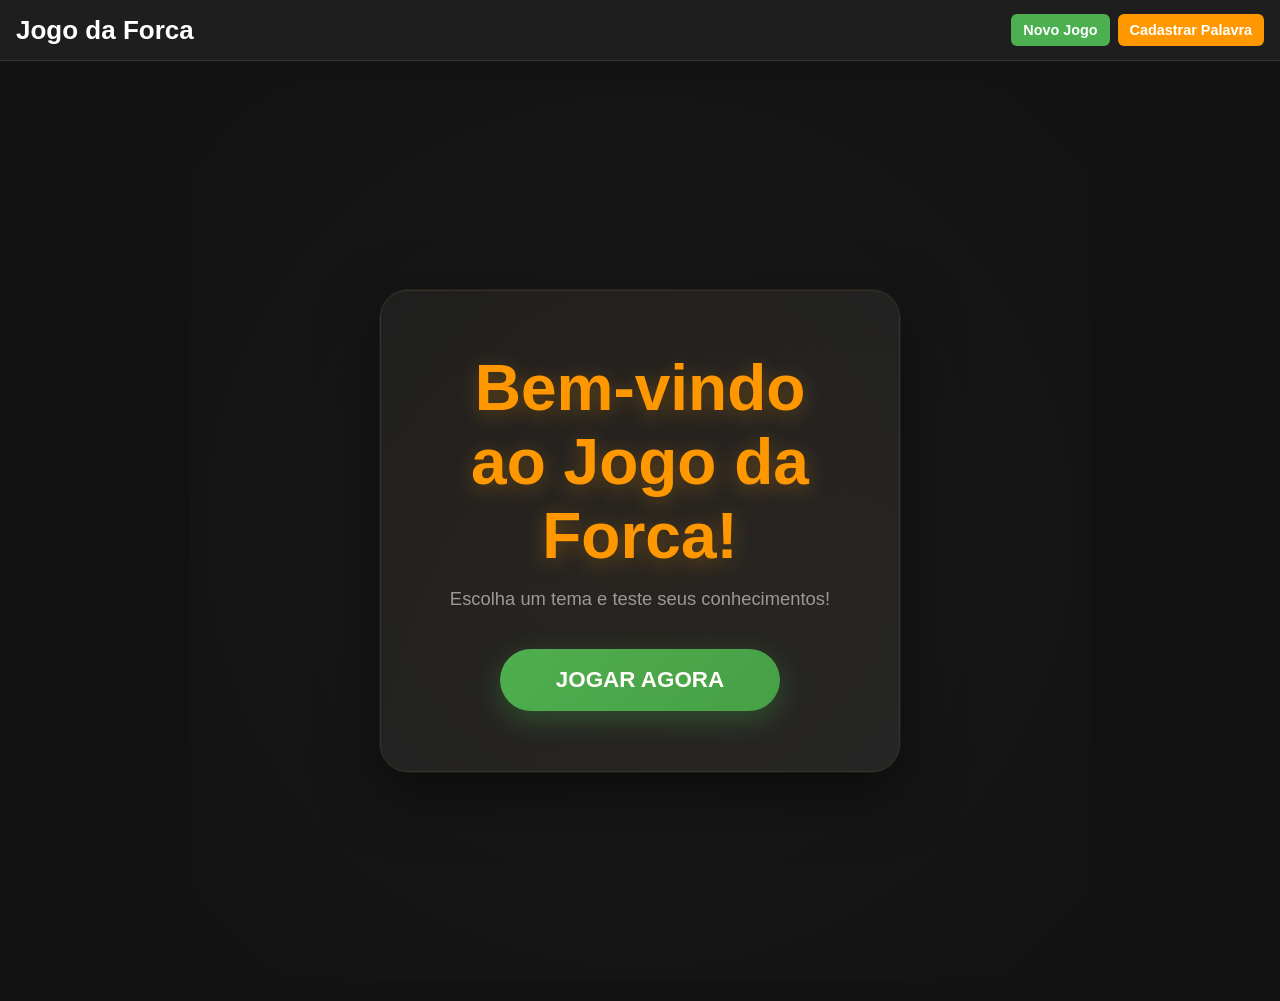
==== commit 0dd96bf3: "serapilheira" ====
--- a/index.html
+++ b/index.html
@@ -11,113 +11,20 @@
 <header class="topo">
   <h1>Jogo da Forca</h1>
   <div class="botoes-topo">
-    <button id="btnIniciar">Novo Jogo</button>
-    <button id="btnCadastrar">Cadastrar Palavra</button>
+    <button id="btnIniciar" onclick="location.href='temas.html'">Novo Jogo</button>
+    <button id="btnCadastrar" onclick="location.href='cadastro.html'">Cadastrar Palavra</button>
   </div>
 </header>
 
 <main>
-
-  <!-- TELA INICIAL -->
   <section id="home">
     <div class="home-container">
-      <h1>Bem-vindo ao Jogo da Forca! 🎮</h1>
+      <h1>Bem-vindo ao Jogo da Forca!</h1>
       <p>Escolha um tema e teste seus conhecimentos!</p>
-      <button id="btnComecar" class="btn-grande">JOGAR AGORA</button>
+      <button class="btn-grande" onclick="location.href='temas.html'">JOGAR AGORA</button>
     </div>
   </section>
-
-  <!-- SELEÇÃO DE TEMAS -->
-  <section id="temas" style="display:none;">
-    <h2>Escolha o Tema</h2>
-
-    <!-- RF13 - Filtro de dificuldade -->
-    <div class="filtro-dificuldade">
-      <span class="filtro-label">Filtrar por dificuldade:</span>
-      <div class="filtro-botoes">
-        <button class="btn-filtro ativo" data-dif="Todas">Todas</button>
-        <button class="btn-filtro facil"   data-dif="Fácil">Fácil</button>
-        <button class="btn-filtro medio"   data-dif="Médio">Médio</button>
-        <button class="btn-filtro dificil" data-dif="Difícil">Difícil</button>
-      </div>
-    </div>
-
-    <div id="gridTemas" class="grid-temas"></div>
-    <button id="btnVoltarHome" class="btn-secundario">← Voltar</button>
-  </section>
-
-  <!-- CADASTRO -->
-  <section id="cadastro" style="display:none;">
-    <h2>Cadastrar Nova Palavra</h2>
-
-    <!-- Mensagem de feedback inline — sem alert() -->
-    <div id="msgCadastro" class="msg-cadastro" style="display:none;"></div>
-
-    <form id="formCadastro">
-      <label for="novaPalavra">Palavra:</label>
-      <input type="text" id="novaPalavra" required autocomplete="off" placeholder="Digite a palavra...">
-
-      <label for="novoTema">Tema:</label>
-      <input type="text" id="novoTema" required placeholder="Ex: Esportes, Cidades...">
-
-      <label for="novaDificuldade">Dificuldade:</label>
-      <select id="novaDificuldade" required>
-        <option value="Fácil">Fácil</option>
-        <option value="Médio" selected>Médio</option>
-        <option value="Difícil">Difícil</option>
-      </select>
-
-      <button type="submit" id="btnSubmitCad">Cadastrar</button>
-    </form>
-
-    <button id="btnVoltarHomeCad" class="btn-secundario" style="margin-top:16px;">← Voltar</button>
-  </section>
-
-  <!-- JOGO -->
-  <section id="jogo" style="display:none;">
-
-    <!-- Placar da sessão -->
-    <div class="placar-sessao">
-      <div class="placar-item vit">
-        <span id="placarVitorias">0</span>
-        <small>Vitórias</small>
-      </div>
-      <div class="placar-item der">
-        <span id="placarDerrotas">0</span>
-        <small>Derrotas</small>
-      </div>
-      <div class="placar-item seq">
-        <span id="placarSequencia">0</span>
-        <small>Sequência 🔥</small>
-      </div>
-    </div>
-
-    <h2 id="temaAtual">Tema: —</h2>
-
-    <figure>
-      <pre id="forca"></pre>
-    </figure>
-
-    <div id="palavra"></div>
-
-    <div id="teclado"></div>
-
-    <div id="mensagem" class="mensagem"></div>
-
-    <div id="tentativas">
-      Tentativas restantes: <span id="errosRestantes">6</span>
-    </div>
-
-    <!-- RF14 - Ações pós-jogo com botão de compartilhar -->
-    <div id="acoesFinais" style="display:none; text-align:center; margin-top:16px;">
-      <button id="btnReiniciar">Jogar Novamente</button>
-      <button id="btnCompartilhar" class="btn-compartilhar">📋 Compartilhar</button>
-    </div>
-
-  </section>
-
 </main>
 
-<script type="module" src="js/main.js"></script>
 </body>
 </html>
--- a/css/style.css
+++ b/css/style.css
@@ -386,40 +386,85 @@
   display: flex;
   align-items: center;
   justify-content: center;
-  min-height: 82vh;
-  padding: 20px;
-  text-align: center;
+  min-height: 100vh; /* Altura total da tela */
+  padding: 24px;
+  text-align: center;
+  background: radial-gradient(ellipse at center, #1a1a1a 0%, #121212 100%);
 }
 
 .home-container {
-  background-color: #1e1e1e;
-  padding: 50px 40px;
-  border-radius: 24px;
-  max-width: 540px;
+  display: flex;
+  flex-direction: column;
+  align-items: center;
+  justify-content: center;
+  background: linear-gradient(145deg, #1e1e1e 0%, #252525 100%);
+  padding: 60px 48px;
+  border-radius: 28px;
+  max-width: 520px;
   width: 100%;
-  box-shadow: 0 15px 40px rgba(0,0,0,0.6);
+  box-shadow: 
+    0 20px 60px rgba(0,0,0,0.5),
+    0 0 0 1px rgba(255,152,0,0.1);
   border: 1px solid #333;
+  position: relative;
+  overflow: hidden;
+  margin: auto; /* Centraliza horizontalmente */
+}
+
+.home-container::before {
+  content: '';
+  position: absolute;
+  top: -50%;
+  left: -50%;
+  width: 200%;
+  height: 200%;
+  background: radial-gradient(circle, rgba(255,152,0,0.03) 0%, transparent 60%);
+  pointer-events: none;
 }
 
 .home-container h1 {
-  font-size: clamp(2.3rem, 8.5vw, 3.9rem);
-  margin-bottom: 18px;
+  font-size: clamp(2.5rem, 9vw, 4rem);
+  margin-bottom: 12px;
   color: #ff9800;
+  text-shadow: 0 4px 20px rgba(255,152,0,0.3);
+  position: relative;
+  text-align: center;
 }
 
 .home-container p {
-  font-size: 1.3rem;
-  margin-bottom: 42px;
-  color: #ccc;
+  font-size: 1.15rem;
+  margin-bottom: 36px;
+  color: #999;
+  line-height: 1.5;
+  text-align: center;
 }
 
 .btn-grande {
-  background: linear-gradient(90deg, #4caf50, #66bb6a);
-  color: white;
-  font-size: 1.55rem;
-  padding: 20px 70px;
+  background: linear-gradient(135deg, #4caf50 0%, #43a047 100%);
+  color: white;
+  font-size: 1.4rem;
+  padding: 18px 56px;
   border-radius: 50px;
-  box-shadow: 0 10px 30px rgba(76,175,80,0.4);
+  box-shadow: 
+    0 8px 24px rgba(76,175,80,0.35),
+    0 4px 8px rgba(0,0,0,0.2);
+  border: none;
+  cursor: pointer;
+  transition: all 0.3s ease;
+  margin: 0 auto; /* Centraliza o botao */
+  display: block;
+}
+
+.btn-grande:hover {
+  transform: translateY(-3px);
+  box-shadow: 
+    0 12px 32px rgba(76,175,80,0.45),
+    0 6px 12px rgba(0,0,0,0.25);
+  opacity: 1;
+}
+
+.btn-grande:active {
+  transform: translateY(-1px);
 }
 
 /* ======================
@@ -597,8 +642,26 @@
   #teclado { gap: 6px; }
 
   #palavra {
-    letter-spacing: 4px;
-    font-size: clamp(20px, 5.5vw, 28px);
+    gap: 8px;
+    font-size: clamp(14px, 3.5vw, 18px);
+  }
+
+  .letra-slot {
+    font-size: 0.95rem;
+    min-width: 0.8em;
+  }
+  
+  .palavra-espaco {
+    width: 12px;
+  }
+  
+  .home-container {
+    padding: 40px 28px;
+  }
+  
+  .btn-grande {
+    padding: 16px 44px;
+    font-size: 1.2rem;
   }
 
   .filtro-dificuldade { flex-direction: column; gap: 8px; }
@@ -634,4 +697,43 @@
 
 figure.shake {
   animation: shake 0.4s ease;
+}
+
+/* ======================
+   ESPAÇAMENTO DE PALAVRAS (CORRIGIDO)
+====================== */
+#palavra {
+  display: flex;
+  flex-wrap: wrap;
+  justify-content: center;
+  align-items: center;
+  gap: 12px;
+  font-size: clamp(20px, 4.5vw, 26px); /* Aumentado ~10% */
+  letter-spacing: 1px;
+  margin: 12px 0 20px 0;
+  min-height: 50px;
+}
+
+.palavra-grupo {
+  display: inline-flex;
+  gap: 1px;
+}
+
+.letra-slot {
+  display: inline-block;
+  min-width: 0.9em;
+  text-align: center;
+  color: #ffffff;
+  font-weight: bold;
+  font-size: 1.8rem; 
+  margin: 0;
+  padding: 2px 1px;
+}
+
+.letra-slot.revelada {
+  color: #ffffff;
+}
+
+.palavra-espaco {
+  width: 16px; /* Espaço visual entre palavras */
 }
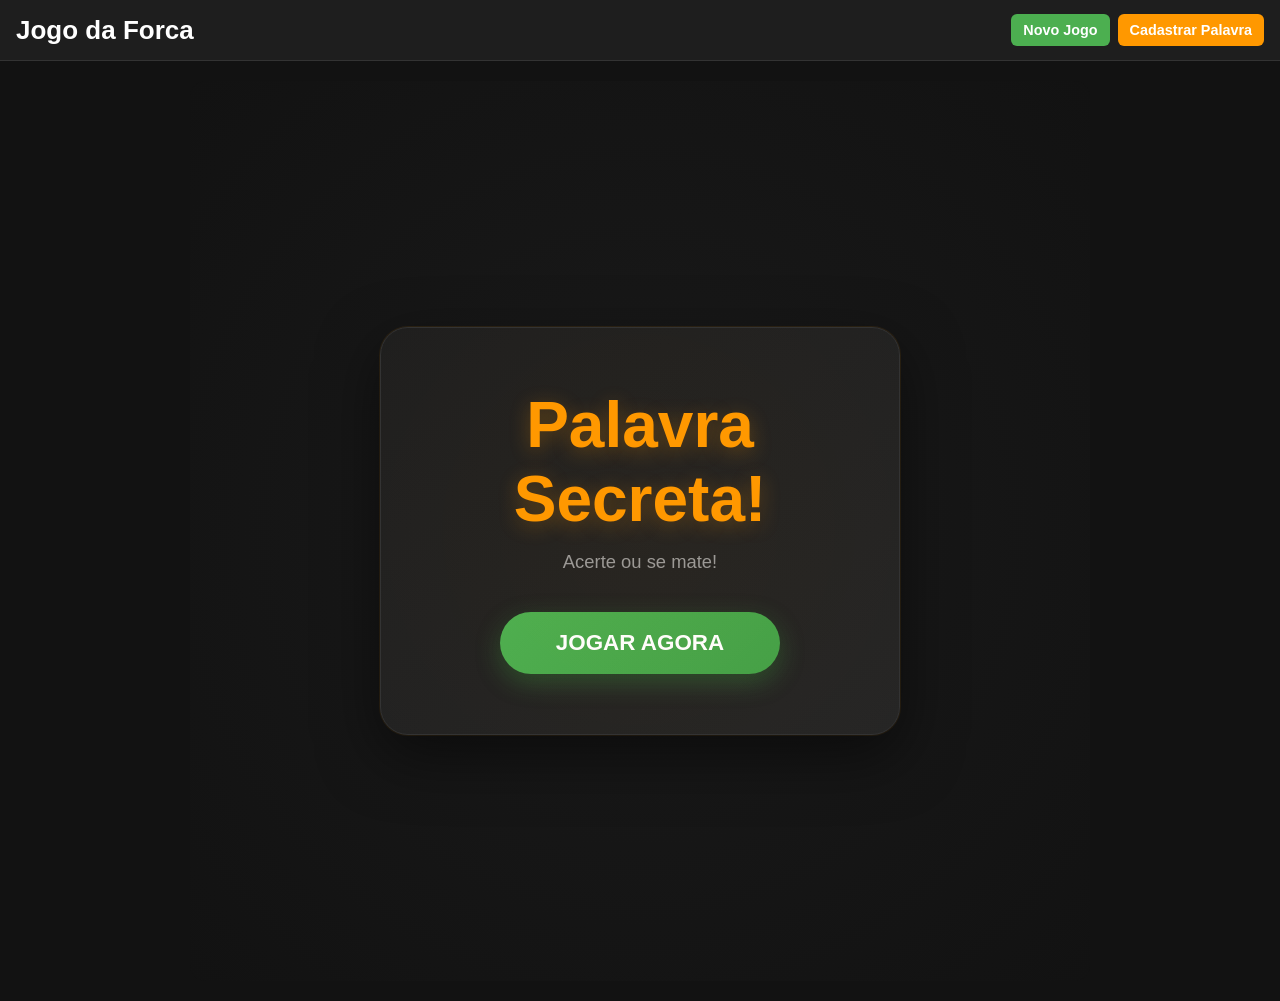
==== commit beb99569: "temaki" ====
--- a/index.html
+++ b/index.html
@@ -19,8 +19,8 @@
 <main>
   <section id="home">
     <div class="home-container">
-      <h1>Bem-vindo ao Jogo da Forca!</h1>
-      <p>Escolha um tema e teste seus conhecimentos!</p>
+      <h1>Palavra Secreta!</h1>
+      <p>Acerte ou se mate!</p>
       <button class="btn-grande" onclick="location.href='temas.html'">JOGAR AGORA</button>
     </div>
   </section>
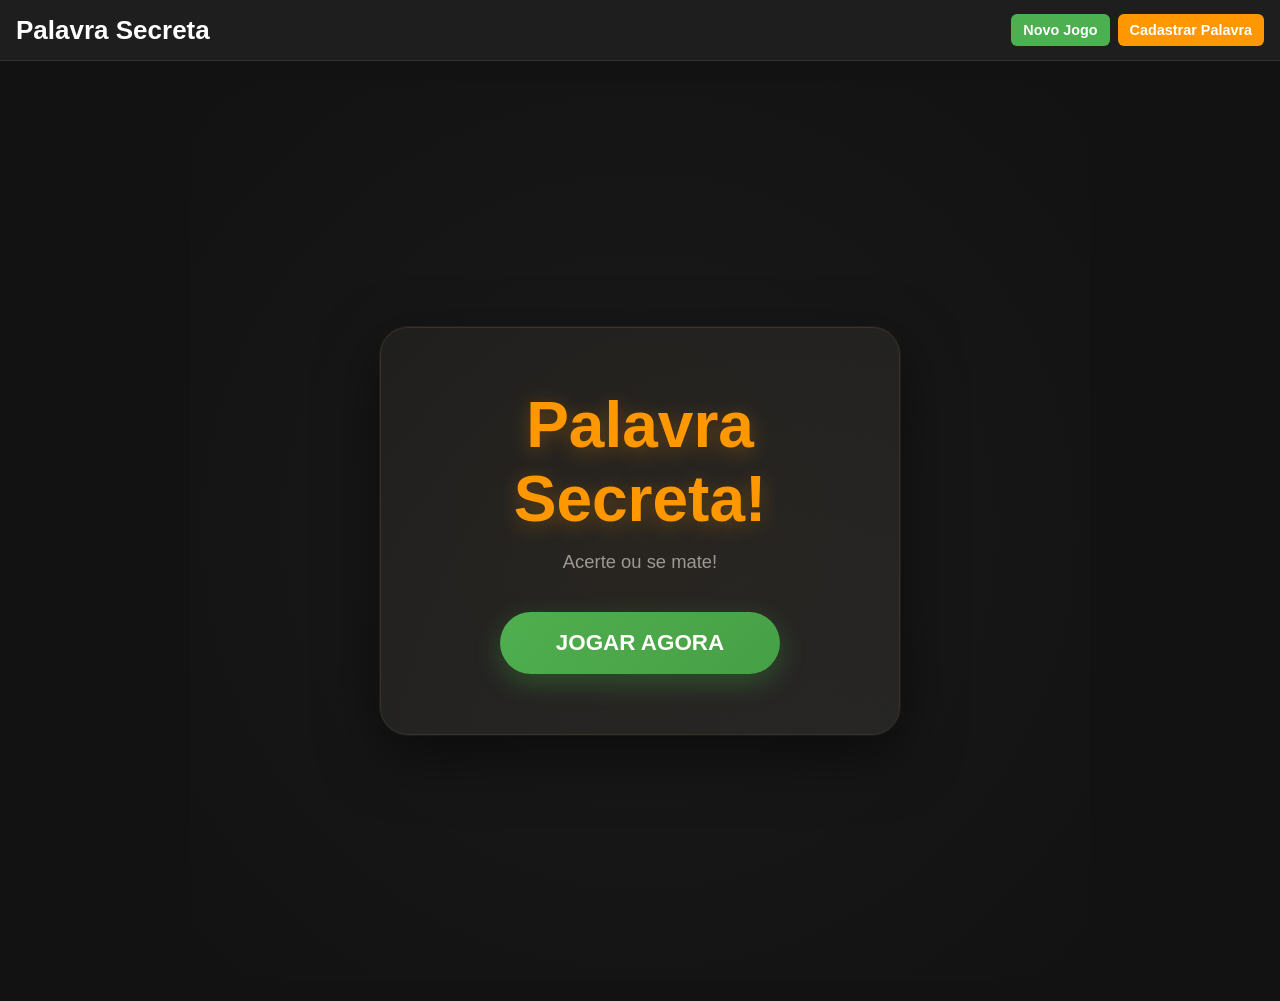
==== commit 6a186d85: "pêra" ====
--- a/index.html
+++ b/index.html
@@ -3,13 +3,13 @@
 <head>
   <meta charset="UTF-8">
   <meta name="viewport" content="width=device-width, initial-scale=1.0">
-  <title>Jogo da Forca</title>
+  <title>Palavra Secreta</title>
   <link rel="stylesheet" href="css/style.css">
 </head>
 <body>
 
 <header class="topo">
-  <h1>Jogo da Forca</h1>
+  <h1>Palavra Secreta</h1>
   <div class="botoes-topo">
     <button id="btnIniciar" onclick="location.href='temas.html'">Novo Jogo</button>
     <button id="btnCadastrar" onclick="location.href='cadastro.html'">Cadastrar Palavra</button>
